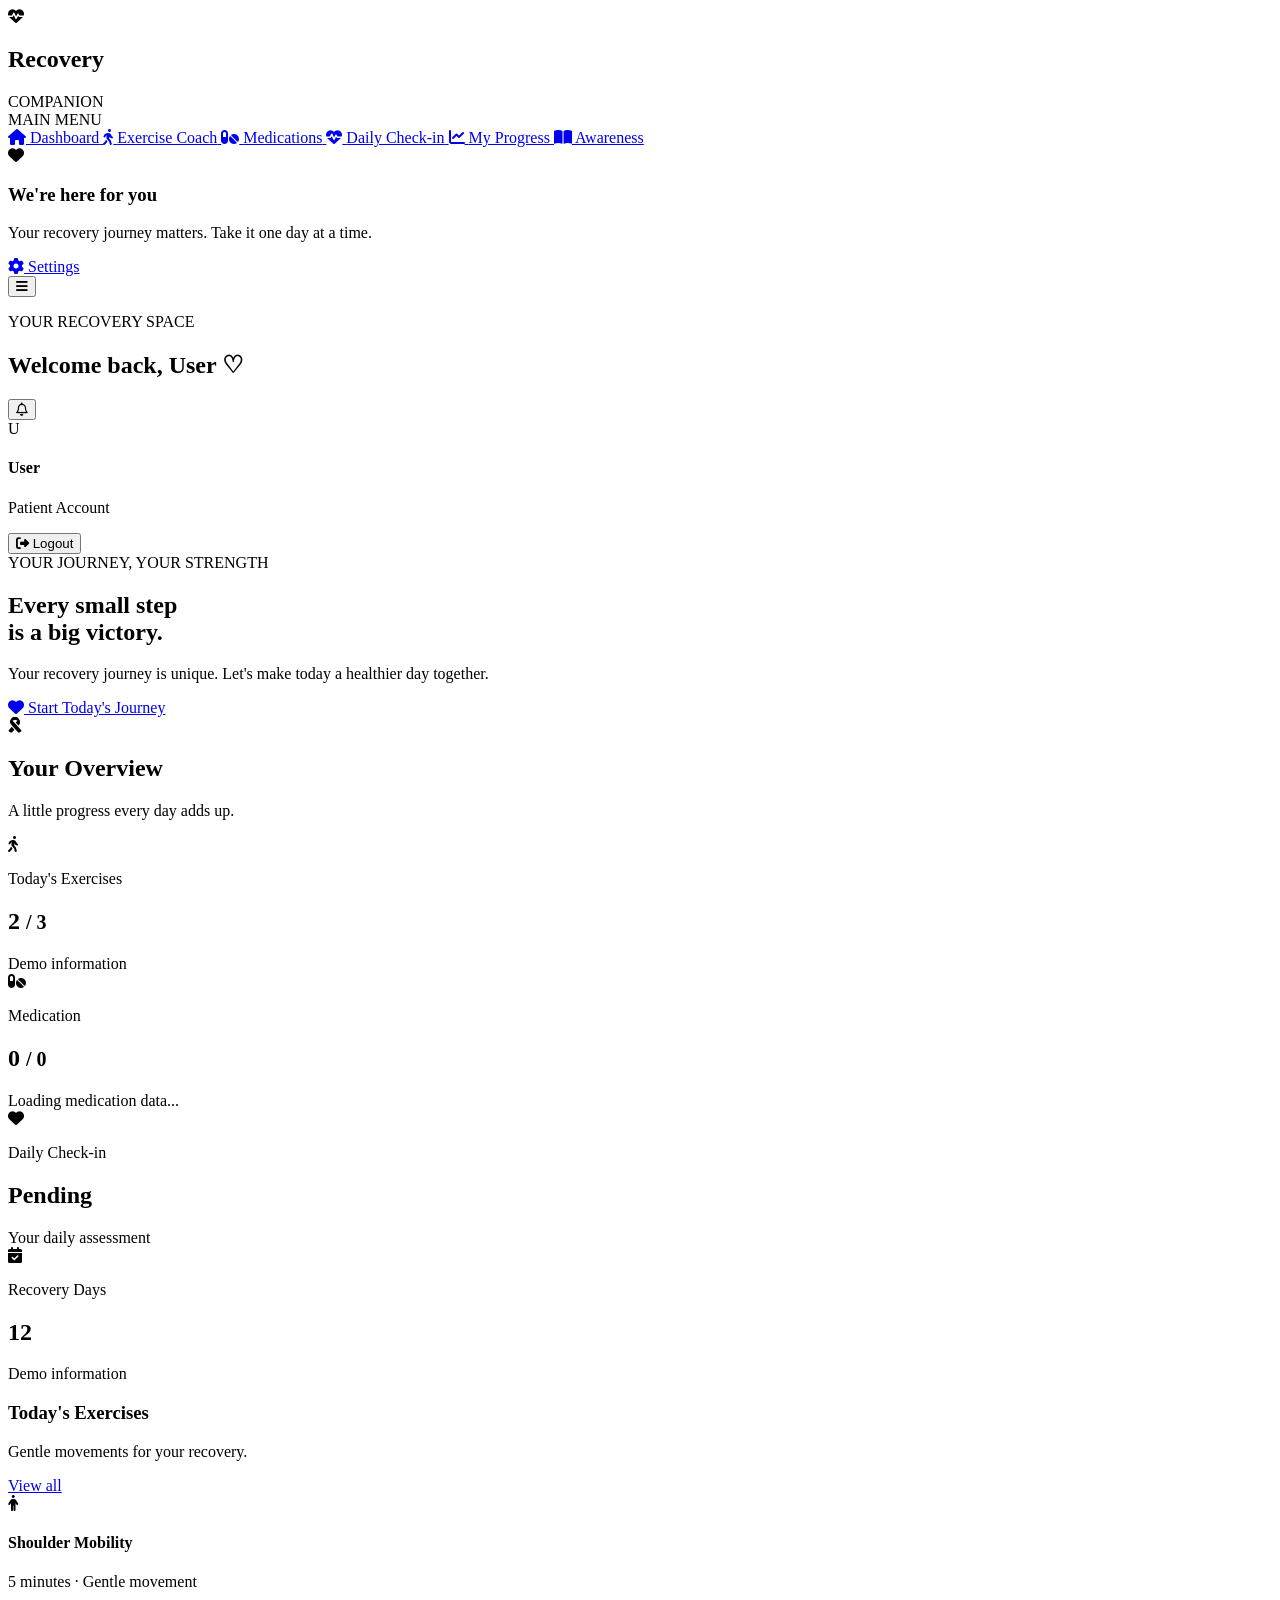
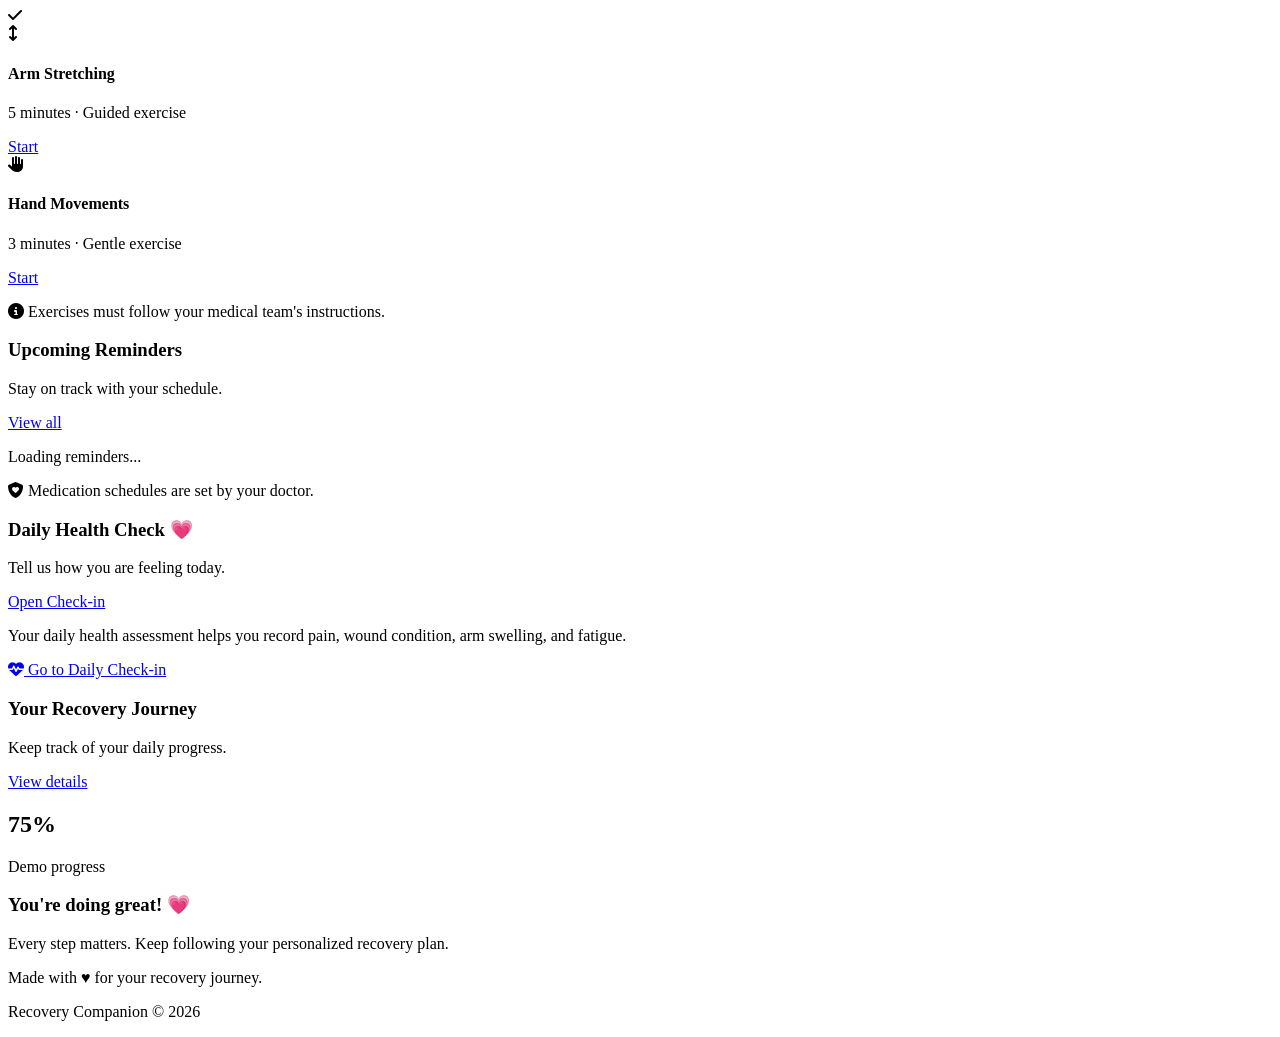
==== index.html @ fa5f15e9 "Add files via upload" ====
<!DOCTYPE html>
<html lang="en" dir="ltr">

<head>
    <meta charset="UTF-8">
    <meta name="viewport" content="width=device-width, initial-scale=1.0">

    <title>Recovery Companion | Dashboard</title>

    <link rel="stylesheet" href="css/style.css">

    <link rel="preconnect" href="https://fonts.googleapis.com">
    <link rel="preconnect" href="https://fonts.gstatic.com" crossorigin>

    <link href="https://fonts.googleapis.com/css2?family=DM+Sans:wght@400;500;600;700;800&family=Playfair+Display:wght@600;700&display=swap" rel="stylesheet">
<link href="https://fonts.googleapis.com/css2?family=Cairo:wght@400;500;600;700;800&display=swap" rel="stylesheet">
    <link rel="stylesheet" href="https://cdnjs.cloudflare.com/ajax/libs/font-awesome/6.5.0/css/all.min.css">
</head>

<body>

<div class="app-container">

    <!-- Sidebar -->

    <aside class="sidebar" id="sidebar">

        <div class="logo">
            <div class="logo-icon">
                <i class="fa-solid fa-heart-pulse"></i>
            </div>

            <div>
                <h2>Recovery</h2>
                <span>COMPANION</span>
            </div>
        </div>

        <div class="menu-title" data-i18n="mainMenu">MAIN MENU</div>

        <nav>

            <a href="index.html" class="nav-link active">
                <i class="fa-solid fa-house"></i>
                <span data-i18n="dashboard">Dashboard</span>
            </a>

            <a href="exercise.html" class="nav-link">
                <i class="fa-solid fa-person-walking"></i>
                <span data-i18n="exerciseCoach">Exercise Coach</span>
            </a>

            <a href="medications.html" class="nav-link">
                <i class="fa-solid fa-pills"></i>
                <span data-i18n="medications">Medications</span>
            </a>

            <a href="daily-checkin.html" class="nav-link">
                <i class="fa-solid fa-heart-pulse"></i>
                <span data-i18n="dailyCheckin">Daily Check-in</span>
            </a>

            <a href="progress.html" class="nav-link">
                <i class="fa-solid fa-chart-line"></i>
                <span data-i18n="myProgress">My Progress</span>
            </a>

            <a href="awareness.html" class="nav-link">
                <i class="fa-solid fa-book-open"></i>
                <span data-i18n="awareness">Awareness</span>
            </a>

        </nav>

        <div class="sidebar-bottom">

            <div class="help-card">
                <i class="fa-solid fa-heart"></i>
                <h3 data-i18n="helpTitle">We're here for you</h3>
                <p data-i18n="helpText">
                    Your recovery journey matters. Take it one day at a time.
                </p>
            </div>

            <a href="settings.html" class="nav-link">
                <i class="fa-solid fa-gear"></i>
                <span data-i18n="settings">Settings</span>
            </a>

        </div>

    </aside>


    <!-- Main Content -->

    <main class="main-content">

        <!-- Header -->

        <header class="topbar">

            <button class="menu-toggle" id="menuToggle" aria-label="Open menu">
                <i class="fa-solid fa-bars"></i>
            </button>

            <div>
                <p class="welcome-small" data-i18n="recoverySpace">
                    YOUR RECOVERY SPACE
                </p>

                <h2>
                    <span data-i18n="welcome">Welcome back,</span>
                    <span id="userName">User</span> ♡
                </h2>
            </div>

            <div class="header-actions">

                

                <button class="notification" aria-label="Notifications">
                    <i class="fa-regular fa-bell"></i>
                    <span></span>
                </button>

                <div class="profile">

                    <div class="avatar" id="userAvatar">U</div>

                    <div>
                        <h4 id="profileName">User</h4>
                        <p data-i18n="patientAccount">Patient Account</p>
                    </div>

                </div>

                <button id="logoutBtn" class="primary-btn" type="button">
                    <i class="fa-solid fa-right-from-bracket"></i>
                    <span data-i18n="logout">Logout</span>
                </button>

            </div>

        </header>


        <!-- Dashboard -->

        <section class="dashboard" id="dashboard">

            <!-- Hero -->

            <div class="hero-card">

                <div class="hero-text">

                    <span class="hero-tag" data-i18n="heroTag">
                        YOUR JOURNEY, YOUR STRENGTH
                    </span>

                    <h1 data-i18n="heroTitle">
                        Every small step<br>is a big victory.
                    </h1>

                    <p data-i18n="heroDescription">
                        Your recovery journey is unique.
                        Let's make today a healthier day together.
                    </p>

                    <a href="daily-checkin.html" class="primary-btn hero-btn">
                        <i class="fa-solid fa-heart"></i>
                        <span data-i18n="startJourney">Start Today's Journey</span>
                    </a>

                </div>

                <div class="hero-decoration">
                    <i class="fa-solid fa-ribbon"></i>
                    <div class="circle circle-one"></div>
                    <div class="circle circle-two"></div>
                </div>

            </div>


            <!-- Statistics -->

            <div class="section-heading">

                <div>
                    <h2 data-i18n="overview">Your Overview</h2>
                    <p data-i18n="overviewDescription">
                        A little progress every day adds up.
                    </p>
                </div>

                <span class="today-date" id="todayDate"></span>

            </div>


            <div class="stats-grid">

                <!-- Exercises Statistics -->

                <div class="stat-card">

                    <div class="stat-icon pink">
                        <i class="fa-solid fa-person-walking"></i>
                    </div>

                    <p data-i18n="todaysExercises">Today's Exercises</p>
                    <h2>2 <small>/ 3</small></h2>
                    <span class="stat-note" data-i18n="demoInformation">
                        Demo information
                    </span>

                </div>


                <!-- Medication Statistics -->

                <div class="stat-card">

                    <div class="stat-icon purple">
                        <i class="fa-solid fa-pills"></i>
                    </div>

                    <p data-i18n="medication">Medication</p>

                    <h2>
                        <span id="takenMedications">0</span>
                        <small>/ <span id="totalMedications">0</span></small>
                    </h2>

                    <span class="stat-note" id="medicationNote">
                        Loading medication data...
                    </span>

                </div>


                <!-- Daily Check-in Statistics -->

                <div class="stat-card">

                    <div class="stat-icon peach">
                        <i class="fa-solid fa-heart"></i>
                    </div>

                    <p data-i18n="dailyCheckin">Daily Check-in</p>

                    <h2 id="checkinStatus">Pending</h2>

                    <span class="stat-note" id="checkinNote">
                        Your daily assessment
                    </span>

                </div>


                <!-- Recovery Days -->

                <div class="stat-card">

                    <div class="stat-icon green">
                        <i class="fa-solid fa-calendar-check"></i>
                    </div>

                    <p data-i18n="recoveryDays">Recovery Days</p>
                    <h2>12</h2>

                    <span class="stat-note" data-i18n="demoInformation">
                        Demo information
                    </span>

                </div>

            </div>


            <!-- Main Grid -->

            <div class="content-grid">

                <!-- Exercises -->

                <div class="content-card">

                    <div class="card-header">

                        <div>
                            <h3 data-i18n="todaysExercises">Today's Exercises</h3>
                            <p data-i18n="gentleMovements">
                                Gentle movements for your recovery.
                            </p>
                        </div>

                        <a href="exercise.html" data-i18n="viewAll">View all</a>

                    </div>


                    <div class="exercise-item">

                        <div class="exercise-icon">
                            <i class="fa-solid fa-person"></i>
                        </div>

                        <div class="exercise-info">
                            <h4 data-i18n="shoulderMobility">Shoulder Mobility</h4>
                            <p data-i18n="shoulderDuration">5 minutes · Gentle movement</p>
                        </div>

                        <span class="completed" aria-label="Completed">
                            <i class="fa-solid fa-check"></i>
                        </span>

                    </div>


                    <div class="exercise-item">

                        <div class="exercise-icon">
                            <i class="fa-solid fa-arrows-up-down"></i>
                        </div>

                        <div class="exercise-info">
                            <h4 data-i18n="armStretching">Arm Stretching</h4>
                            <p data-i18n="armDuration">5 minutes · Guided exercise</p>
                        </div>

                        <a href="exercise.html" class="start-btn" data-i18n="start">
                            Start
                        </a>

                    </div>


                    <div class="exercise-item">

                        <div class="exercise-icon">
                            <i class="fa-solid fa-hand"></i>
                        </div>

                        <div class="exercise-info">
                            <h4 data-i18n="handMovements">Hand Movements</h4>
                            <p data-i18n="handDuration">3 minutes · Gentle exercise</p>
                        </div>

                        <a href="exercise.html" class="start-btn" data-i18n="start">
                            Start
                        </a>

                    </div>


                    <p class="medical-note">
                        <i class="fa-solid fa-circle-info"></i>
                        <span data-i18n="medicalNote">
                            Exercises must follow your medical team's instructions.
                        </span>
                    </p>

                </div>


                <!-- Reminders Preview -->

                <div class="content-card">

                    <div class="card-header">

                        <div>
                            <h3 data-i18n="upcomingReminders">Upcoming Reminders</h3>
                            <p data-i18n="remindersDescription">
                                Stay on track with your schedule.
                            </p>
                        </div>

                        <a href="medications.html" data-i18n="viewAll">View all</a>

                    </div>


                    <div id="remindersList"></div>


                    <p class="medical-note" id="remindersNote">
                        Loading reminders...
                    </p>


                    <p class="medical-note">
                        <i class="fa-solid fa-shield-heart"></i>
                        <span data-i18n="doctorMedicationNote">
                            Medication schedules are set by your doctor.
                        </span>
                    </p>

                </div>

            </div>


            <!-- Daily Health Check Preview -->

            <section class="content-card health-check">

                <div class="card-header">

                    <div>
                        <h3 data-i18n="dailyHealthCheck">Daily Health Check 💗</h3>
                        <p data-i18n="healthCheckDescription">
                            Tell us how you are feeling today.
                        </p>
                    </div>

                    <a href="daily-checkin.html" data-i18n="openCheckin">
                        Open Check-in
                    </a>

                </div>


                <p class="health-preview-text" data-i18n="healthPreview">
                    Your daily health assessment helps you record pain,
                    wound condition, arm swelling, and fatigue.
                </p>


                <a href="daily-checkin.html" class="primary-btn health-preview-btn">
                    <i class="fa-solid fa-heart-pulse"></i>
                    <span data-i18n="goToCheckin">Go to Daily Check-in</span>
                </a>

            </section>


            <!-- Progress Preview -->

            <div class="content-card progress-card">

                <div class="card-header">

                    <div>
                        <h3 data-i18n="recoveryJourney">Your Recovery Journey</h3>
                        <p data-i18n="progressDescription">
                            Keep track of your daily progress.
                        </p>
                    </div>

                    <a href="progress.html" data-i18n="viewDetails">
                        View details
                    </a>

                </div>


                <div class="progress-content">

                    <div class="progress-circle">

                        <div class="progress-inner">
                            <h2>75%</h2>
                            <p data-i18n="demoProgress">Demo progress</p>
                        </div>

                    </div>


                    <div class="progress-message">

                        <h3 data-i18n="doingGreat">You're doing great! 💗</h3>

                        <p data-i18n="progressMessage">
                            Every step matters. Keep following your
                            personalized recovery plan.
                        </p>

                    </div>

                </div>

            </div>


            <!-- Footer -->

            <footer>

                <p data-i18n="footerMessage">
                    Made with <span>♥</span> for your recovery journey.
                </p>

                <p>Recovery Companion © 2026</p>

            </footer>

        </section>

    </main>

</div>


<!-- JavaScript Files -->

<script src="js/language.js"></script>
<script src="js/main.js"></script>
<script src="js/dashboard.js"></script>

</body>
</html>
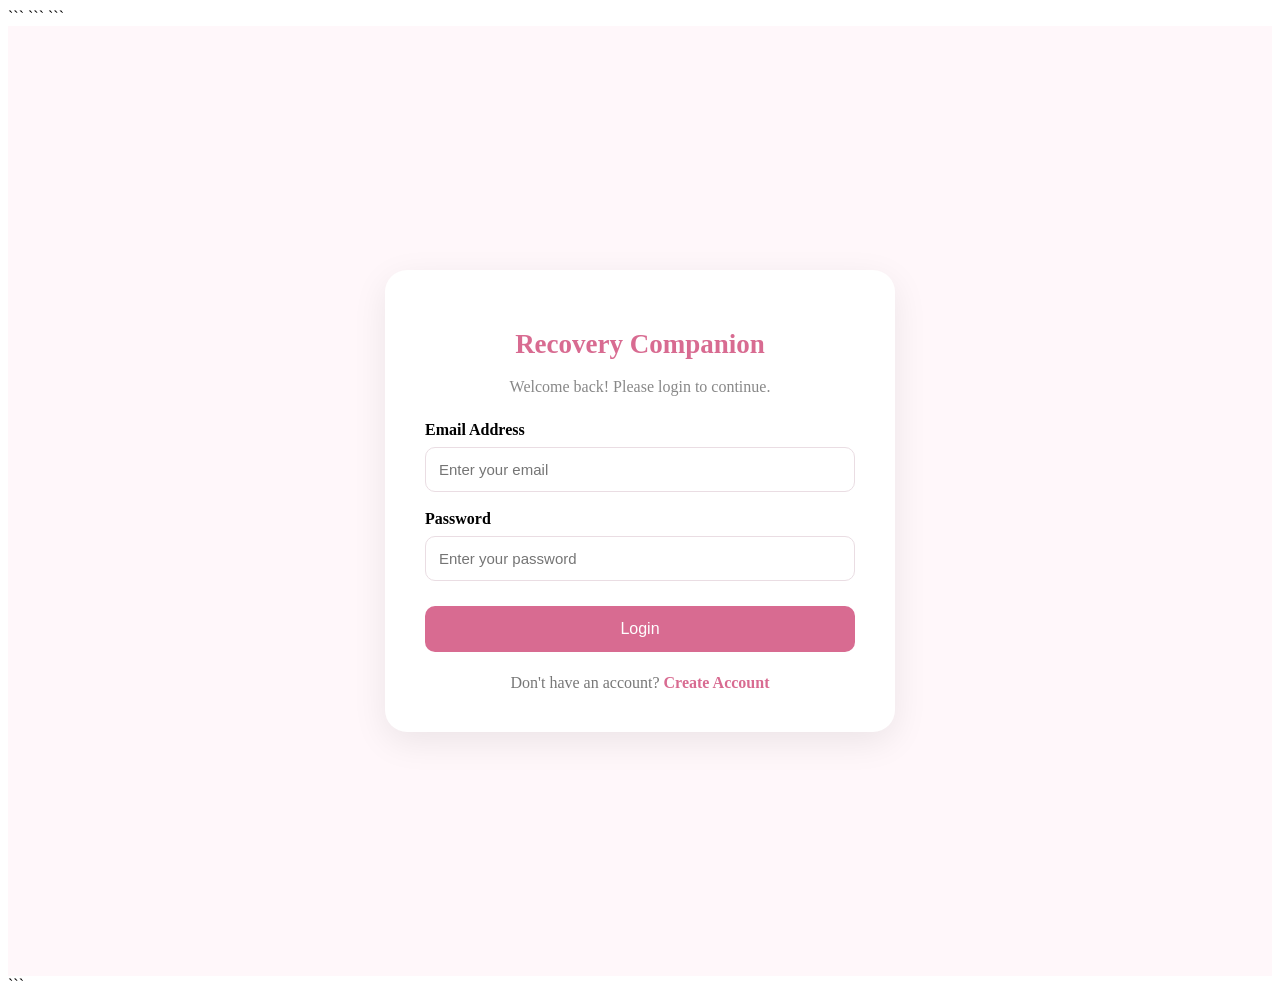
==== commit 8ed78ba2: "Refactor index.html for clarity and structure Updated the HTML structure and removed unnecessary HTM" ====
--- a/index.html
+++ b/index.html
@@ -7,13 +7,16 @@
 
     <title>Recovery Companion | Dashboard</title>
 
-    <link rel="stylesheet" href="css/style.css">
+    <!-- CSS: File is in the repository root -->
+    <link rel="stylesheet" href="style.css">
 
     <link rel="preconnect" href="https://fonts.googleapis.com">
     <link rel="preconnect" href="https://fonts.gstatic.com" crossorigin>
 
     <link href="https://fonts.googleapis.com/css2?family=DM+Sans:wght@400;500;600;700;800&family=Playfair+Display:wght@600;700&display=swap" rel="stylesheet">
-<link href="https://fonts.googleapis.com/css2?family=Cairo:wght@400;500;600;700;800&display=swap" rel="stylesheet">
+
+    <link href="https://fonts.googleapis.com/css2?family=Cairo:wght@400;500;600;700;800&display=swap" rel="stylesheet">
+
     <link rel="stylesheet" href="https://cdnjs.cloudflare.com/ajax/libs/font-awesome/6.5.0/css/all.min.css">
 </head>
 
@@ -117,7 +120,17 @@
 
             <div class="header-actions">
 
-                
+                <!-- Login and Register -->
+
+                <a href="login.html" class="start-btn">
+                    <i class="fa-solid fa-right-to-bracket"></i>
+                    Login
+                </a>
+
+                <a href="register.html" class="primary-btn">
+                    <i class="fa-solid fa-user-plus"></i>
+                    Register
+                </a>
 
                 <button class="notification" aria-label="Notifications">
                     <i class="fa-regular fa-bell"></i>
@@ -202,8 +215,6 @@
 
             <div class="stats-grid">
 
-                <!-- Exercises Statistics -->
-
                 <div class="stat-card">
 
                     <div class="stat-icon pink">
@@ -212,14 +223,13 @@
 
                     <p data-i18n="todaysExercises">Today's Exercises</p>
                     <h2>2 <small>/ 3</small></h2>
+
                     <span class="stat-note" data-i18n="demoInformation">
                         Demo information
                     </span>
 
                 </div>
 
-
-                <!-- Medication Statistics -->
 
                 <div class="stat-card">
 
@@ -241,8 +251,6 @@
                 </div>
 
 
-                <!-- Daily Check-in Statistics -->
-
                 <div class="stat-card">
 
                     <div class="stat-icon peach">
@@ -259,8 +267,6 @@
 
                 </div>
 
-
-                <!-- Recovery Days -->
 
                 <div class="stat-card">
 
@@ -383,14 +389,11 @@
 
                     </div>
 
-
                     <div id="remindersList"></div>
-
 
                     <p class="medical-note" id="remindersNote">
                         Loading reminders...
                     </p>
-
 
                     <p class="medical-note">
                         <i class="fa-solid fa-shield-heart"></i>
@@ -423,12 +426,10 @@
 
                 </div>
 
-
                 <p class="health-preview-text" data-i18n="healthPreview">
                     Your daily health assessment helps you record pain,
                     wound condition, arm swelling, and fatigue.
                 </p>
-
 
                 <a href="daily-checkin.html" class="primary-btn health-preview-btn">
                     <i class="fa-solid fa-heart-pulse"></i>
@@ -505,11 +506,11 @@
 </div>
 
 
-<!-- JavaScript Files -->
-
-<script src="js/language.js"></script>
-<script src="js/main.js"></script>
-<script src="js/dashboard.js"></script>
+<!-- JavaScript Files: Files are in the repository root -->
+
+<script src="language.js"></script>
+<script src="main.js"></script>
+<script src="dashboard.js"></script>
 
 </body>
 </html>
--- a/style.css
+++ b/style.css
@@ -0,0 +1,2409 @@
+
+* {
+    margin: 0;
+    padding: 0;
+    box-sizing: border-box;
+}
+
+:root {
+    --pink: #E85D9E;
+    --dark-pink: #C83E80;
+    --light-pink: #FCE4EF;
+    --soft-pink: #FFF1F7;
+    --medium-pink: #F4A6C8;
+    --purple: #9276BD;
+    --text: #373044;
+    --muted: #9A91A2;
+    --white: #FFFFFF;
+    --background: #FFF8FB;
+    --border: #F5DCE8;
+    --shadow: 0 8px 25px rgba(200, 62, 128, 0.07);
+}
+
+body {
+    font-family: 'DM Sans', sans-serif;
+    background: var(--background);
+    color: var(--text);
+}
+
+.app-container {
+    display: flex;
+    min-height: 100vh;
+}
+
+/* Sidebar */
+
+.sidebar {
+    width: 255px;
+    background: linear-gradient(180deg, #FFFFFF 0%, #FFF5F9 100%);
+    padding: 30px 20px;
+    display: flex;
+    flex-direction: column;
+    border-right: 1px solid var(--border);
+    position: fixed;
+    height: 100vh;
+    z-index: 100;
+    box-shadow: 5px 0 20px rgba(200, 62, 128, 0.04);
+}
+
+.logo {
+    display: flex;
+    align-items: center;
+    gap: 12px;
+    margin-bottom: 55px;
+    padding-left: 5px;
+}
+
+.logo-icon {
+    width: 45px;
+    height: 45px;
+    border-radius: 15px;
+    background: linear-gradient(135deg, #FCE4EF, #F7BBD5);
+    color: var(--dark-pink);
+    display: grid;
+    place-items: center;
+    font-size: 22px;
+    box-shadow: 0 5px 12px rgba(232, 93, 158, 0.15);
+}
+
+.logo h2 {
+    font-family: 'Playfair Display', serif;
+    font-size: 21px;
+    color: #53384E;
+}
+
+.logo span {
+    font-size: 10px;
+    letter-spacing: 3px;
+    color: var(--pink);
+    font-weight: 800;
+}
+
+.menu-title {
+    font-size: 10px;
+    letter-spacing: 2px;
+    color: #B6A4B0;
+    margin-bottom: 18px;
+    padding-left: 12px;
+    font-weight: 700;
+}
+
+nav {
+    display: flex;
+    flex-direction: column;
+    gap: 9px;
+}
+
+.nav-link {
+    text-decoration: none;
+    color: #88808F;
+    padding: 14px;
+    border-radius: 12px;
+    display: flex;
+    align-items: center;
+    gap: 14px;
+    font-size: 13px;
+    font-weight: 600;
+    transition: all 0.3s ease;
+    position: relative;
+}
+
+.nav-link i {
+    width: 20px;
+    font-size: 16px;
+    transition: 0.3s;
+}
+
+.nav-link:hover,
+.nav-link.active {
+    background: linear-gradient(100deg, #FCE4EF, #FFF0F6);
+    color: var(--dark-pink);
+    transform: translateX(3px);
+}
+
+.nav-link.active {
+    font-weight: 800;
+    box-shadow: inset 3px 0 0 var(--pink);
+}
+
+.nav-link:hover i,
+.nav-link.active i {
+    color: var(--pink);
+}
+
+.sidebar-bottom {
+    margin-top: auto;
+}
+
+.help-card {
+    background: linear-gradient(135deg, #F9C9DE, #FCE4EF 60%, #F7DDF0);
+    padding: 20px;
+    border-radius: 17px;
+    margin-bottom: 20px;
+    border: 1px solid #F6D3E3;
+}
+
+.help-card i {
+    color: var(--dark-pink);
+    font-size: 23px;
+    margin-bottom: 12px;
+}
+
+.help-card h3 {
+    font-size: 14px;
+    margin-bottom: 8px;
+    color: #633B55;
+}
+
+.help-card p {
+    color: #826579;
+    font-size: 11px;
+    line-height: 1.7;
+}
+
+/* Main */
+
+.main-content {
+    margin-left: 255px;
+    width: calc(100% - 255px);
+    padding: 30px 40px;
+}
+
+.topbar {
+    display: flex;
+    align-items: center;
+    justify-content: space-between;
+    margin-bottom: 35px;
+}
+
+.welcome-small {
+    font-size: 10px;
+    letter-spacing: 2px;
+    color: var(--pink);
+    font-weight: 800;
+    margin-bottom: 7px;
+}
+
+.topbar h2 {
+    font-size: 23px;
+    color: #493746;
+}
+
+.topbar h2 span {
+    color: var(--pink);
+}
+
+.header-actions {
+    display: flex;
+    align-items: center;
+    gap: 25px;
+}
+
+.notification {
+    position: relative;
+    border: 1px solid var(--border);
+    background: white;
+    padding: 12px;
+    border-radius: 12px;
+    font-size: 18px;
+    color: var(--dark-pink);
+    cursor: pointer;
+    transition: 0.3s;
+}
+
+.notification:hover {
+    background: var(--light-pink);
+}
+
+.notification span {
+    position: absolute;
+    width: 7px;
+    height: 7px;
+    background: var(--pink);
+    border-radius: 50%;
+    top: 9px;
+    right: 9px;
+}
+
+.profile {
+    display: flex;
+    align-items: center;
+    gap: 10px;
+}
+
+.avatar {
+    width: 42px;
+    height: 42px;
+    background: linear-gradient(135deg, #F9C9DE, #FCE4EF);
+    color: var(--dark-pink);
+    border-radius: 50%;
+    display: grid;
+    place-items: center;
+    font-weight: 800;
+}
+
+.profile h4 {
+    font-size: 12px;
+}
+
+.profile p {
+    font-size: 10px;
+    color: var(--muted);
+}
+
+.menu-toggle {
+    display: none;
+    border: none;
+    background: white;
+    padding: 10px;
+    border-radius: 10px;
+    font-size: 20px;
+    color: var(--dark-pink);
+}
+
+/* Hero */
+
+.hero-card {
+    min-height: 260px;
+    background: linear-gradient(110deg, #F4A6C8, #F9D3E4 55%, #F6DFF1);
+    border-radius: 22px;
+    padding: 40px;
+    display: flex;
+    justify-content: space-between;
+    align-items: center;
+    position: relative;
+    overflow: hidden;
+    margin-bottom: 38px;
+    box-shadow: 0 12px 30px rgba(200, 62, 128, 0.12);
+}
+
+.hero-tag {
+    font-size: 10px;
+    color: #9C376A;
+    font-weight: 800;
+    letter-spacing: 2px;
+}
+
+.hero-text h1 {
+    font-family: 'Playfair Display', serif;
+    font-size: 35px;
+    line-height: 1.25;
+    margin: 13px 0;
+    color: #53384E;
+}
+
+.hero-text p {
+    color: #806779;
+    font-size: 13px;
+    line-height: 1.8;
+    max-width: 380px;
+    margin-bottom: 20px;
+}
+
+.primary-btn {
+    display: inline-flex;
+    align-items: center;
+    justify-content: center;
+    border: none;
+    background: linear-gradient(135deg, #E85D9E, #C83E80);
+    color: white;
+    padding: 13px 20px;
+    border-radius: 10px;
+    cursor: pointer;
+    font-weight: 700;
+    font-size: 12px;
+    text-decoration: none;
+    transition: all 0.3s ease;
+    box-shadow: 0 5px 13px rgba(200, 62, 128, 0.18);
+}
+
+.primary-btn:hover {
+    background: linear-gradient(135deg, #D94C90, #AC326D);
+    transform: translateY(-2px);
+    box-shadow: 0 8px 18px rgba(200, 62, 128, 0.25);
+}
+
+.primary-btn i {
+    margin-right: 7px;
+}
+
+.hero-decoration {
+    width: 220px;
+    height: 220px;
+    display: grid;
+    place-items: center;
+    position: relative;
+}
+
+.hero-decoration > i {
+    font-size: 130px;
+    color: rgba(255,255,255,0.85);
+    z-index: 2;
+}
+
+.circle {
+    position: absolute;
+    border-radius: 50%;
+    background: rgba(255,255,255,0.25);
+}
+
+.circle-one {
+    width: 210px;
+    height: 210px;
+}
+
+.circle-two {
+    width: 150px;
+    height: 150px;
+}
+
+/* Section heading */
+
+.section-heading {
+    display: flex;
+    justify-content: space-between;
+    align-items: center;
+    margin-bottom: 20px;
+}
+
+.section-heading h2 {
+    font-size: 20px;
+    margin-bottom: 5px;
+    color: #53384E;
+}
+
+.section-heading p {
+    font-size: 12px;
+    color: var(--muted);
+}
+
+.today-date {
+    font-size: 12px;
+    color: var(--dark-pink);
+    font-weight: 700;
+}
+
+/* Statistics */
+
+.stats-grid {
+    display: grid;
+    grid-template-columns: repeat(4, 1fr);
+    gap: 17px;
+    margin-bottom: 30px;
+}
+
+.stat-card {
+    background: white;
+    padding: 22px;
+    border-radius: 16px;
+    border: 1px solid var(--border);
+    box-shadow: var(--shadow);
+    transition: 0.3s;
+}
+
+.stat-card:hover {
+    transform: translateY(-4px);
+    border-color: var(--medium-pink);
+}
+
+.stat-icon {
+    width: 42px;
+    height: 42px;
+    display: grid;
+    place-items: center;
+    border-radius: 12px;
+    font-size: 17px;
+    margin-bottom: 16px;
+}
+
+.pink {
+    background: #FCE1ED;
+    color: #D94C90;
+}
+
+.purple {
+    background: #EEE8FA;
+    color: #9478BD;
+}
+
+.peach {
+    background: #FFF0E8;
+    color: #E69B75;
+}
+
+.green {
+    background: #E7F5ED;
+    color: #70AD88;
+}
+
+.stat-card > p {
+    font-size: 12px;
+    color: var(--muted);
+    margin-bottom: 8px;
+}
+
+.stat-card h2 {
+    font-size: 25px;
+    color: #53384E;
+}
+
+.stat-card h2 small {
+    font-size: 13px;
+    color: var(--muted);
+}
+
+.stat-note {
+    display: block;
+    margin-top: 8px;
+    font-size: 10px;
+    color: var(--muted);
+}
+
+/* Content Cards */
+
+.content-grid {
+    display: grid;
+    grid-template-columns: 1.2fr 1fr;
+    gap: 20px;
+    margin-bottom: 25px;
+}
+
+.content-card {
+    background: white;
+    border-radius: 17px;
+    padding: 25px;
+    border: 1px solid var(--border);
+    box-shadow: var(--shadow);
+}
+
+.card-header {
+    display: flex;
+    align-items: center;
+    justify-content: space-between;
+    margin-bottom: 23px;
+}
+
+.card-header h3 {
+    font-size: 16px;
+    margin-bottom: 5px;
+    color: #53384E;
+}
+
+.card-header p {
+    color: var(--muted);
+    font-size: 11px;
+}
+
+.card-header a {
+    color: var(--dark-pink);
+    text-decoration: none;
+    font-size: 11px;
+    font-weight: 800;
+}
+
+.card-header a:hover {
+    color: var(--pink);
+    text-decoration: underline;
+}
+
+.exercise-item {
+    display: flex;
+    align-items: center;
+    gap: 13px;
+    padding: 15px 0;
+    border-bottom: 1px solid #F8EAF1;
+}
+
+.exercise-icon {
+    width: 43px;
+    height: 43px;
+    display: grid;
+    place-items: center;
+    background: var(--light-pink);
+    color: var(--pink);
+    border-radius: 12px;
+}
+
+.exercise-info {
+    flex: 1;
+}
+
+.exercise-info h4 {
+    font-size: 12px;
+    margin-bottom: 5px;
+}
+
+.exercise-info p {
+    font-size: 10px;
+    color: var(--muted);
+}
+
+.completed {
+    color: #65B38B;
+}
+
+.start-btn {
+    background: #FCE4EF;
+    color: var(--dark-pink);
+    border: none;
+    border-radius: 8px;
+    padding: 9px 14px;
+    font-size: 11px;
+    font-weight: 700;
+    cursor: pointer;
+    text-decoration: none;
+    transition: 0.3s;
+}
+
+.start-btn:hover {
+    background: var(--pink);
+    color: white;
+}
+
+.medical-note {
+    font-size: 10px;
+    color: #A095A4;
+    margin-top: 20px;
+    line-height: 1.7;
+}
+
+.medical-note i {
+    color: var(--pink);
+    margin-right: 5px;
+}
+
+/* Reminders */
+
+.pink-text {
+    color: var(--pink);
+    font-size: 22px;
+}
+
+.reminder-item {
+    display: flex;
+    align-items: center;
+    gap: 15px;
+    padding: 16px 0;
+    border-bottom: 1px solid #F8EAF1;
+    position: relative;
+}
+
+.time {
+    background: #FCE4EF;
+    color: var(--dark-pink);
+    padding: 9px;
+    border-radius: 9px;
+    font-size: 10px;
+    font-weight: 700;
+    min-width: 75px;
+    text-align: center;
+}
+
+.reminder-item h4 {
+    font-size: 12px;
+    margin-bottom: 5px;
+}
+
+.reminder-item p {
+    color: var(--muted);
+    font-size: 10px;
+}
+
+.reminder-dot {
+    width: 8px;
+    height: 8px;
+    background: var(--pink);
+    border-radius: 50%;
+    margin-left: auto;
+}
+
+/* Daily Health Check Preview */
+
+.health-check {
+    margin-bottom: 25px;
+    background: linear-gradient(120deg, #FFFFFF, #FFF5F9);
+}
+
+.health-preview-text {
+    font-size: 13px;
+    color: var(--muted);
+    line-height: 1.8;
+    margin-bottom: 18px;
+}
+
+.health-preview-btn {
+    margin-top: 5px;
+}
+
+/* Progress */
+
+.progress-card {
+    margin-bottom: 25px;
+}
+
+.progress-label {
+    background: #FCE4EF;
+    color: var(--dark-pink);
+    padding: 8px 12px;
+    border-radius: 20px;
+    font-size: 10px;
+}
+
+.progress-content {
+    display: flex;
+    align-items: center;
+    gap: 30px;
+    padding: 10px 0;
+}
+
+.progress-circle {
+    width: 120px;
+    height: 120px;
+    border-radius: 50%;
+    background: conic-gradient(#E85D9E 0% 75%, #F9E8EF 75% 100%);
+    display: grid;
+    place-items: center;
+}
+
+.progress-inner {
+    width: 95px;
+    height: 95px;
+    border-radius: 50%;
+    background: white;
+    display: flex;
+    flex-direction: column;
+    justify-content: center;
+    align-items: center;
+}
+
+.progress-inner h2 {
+    font-size: 25px;
+    color: var(--dark-pink);
+}
+
+.progress-inner p {
+    font-size: 9px;
+    color: var(--muted);
+}
+
+.progress-message h3 {
+    font-size: 17px;
+    margin-bottom: 8px;
+    color: #53384E;
+}
+
+.progress-message p {
+    font-size: 12px;
+    color: var(--muted);
+    line-height: 1.8;
+    max-width: 400px;
+}
+
+/* Footer */
+
+footer {
+    display: flex;
+    justify-content: space-between;
+    color: var(--muted);
+    font-size: 10px;
+    padding: 15px 0;
+}
+
+footer span {
+    color: var(--pink);
+}
+
+/* Responsive */
+
+@media (max-width: 1100px) {
+
+    .stats-grid {
+        grid-template-columns: repeat(2, 1fr);
+    }
+
+    .content-grid {
+        grid-template-columns: 1fr;
+    }
+}
+
+@media (max-width: 700px) {
+
+    .sidebar {
+        transform: translateX(-100%);
+        transition: 0.3s;
+    }
+
+    .sidebar.show {
+        transform: translateX(0);
+    }
+
+    .main-content {
+        margin-left: 0;
+        width: 100%;
+        padding: 20px;
+    }
+
+    .menu-toggle {
+        display: block;
+    }
+
+    .topbar {
+        gap: 12px;
+    }
+
+    .topbar h2 {
+        font-size: 16px;
+    }
+
+    .profile div:last-child {
+        display: none;
+    }
+
+    .header-actions {
+        gap: 10px;
+    }
+
+    .hero-card {
+        padding: 25px;
+    }
+
+    .hero-text h1 {
+        font-size: 27px;
+    }
+
+    .hero-decoration {
+        display: none;
+    }
+
+    .stats-grid {
+        grid-template-columns: repeat(2, 1fr);
+        gap: 10px;
+    }
+
+    .stat-card {
+        padding: 15px;
+    }
+
+    .stat-card h2 {
+        font-size: 20px;
+    }
+
+    .content-card {
+        padding: 17px;
+    }
+
+    .progress-content {
+        flex-direction: column;
+        align-items: flex-start;
+    }
+
+    footer {
+        flex-direction: column;
+        gap: 10px;
+    }
+}
+/* Daily Check-in Page */
+
+.checkin-intro {
+    background: linear-gradient(135deg, #FCE4EF, #F9C5DC);
+    padding: 30px;
+    border-radius: 20px;
+    display: flex;
+    justify-content: space-between;
+    align-items: center;
+    margin-bottom: 25px;
+    color: #373044;
+}
+
+.checkin-intro h2 {
+    margin-bottom: 10px;
+    color: #C83E80;
+}
+
+.checkin-intro p {
+    line-height: 1.7;
+}
+
+.checkin-intro > i {
+    font-size: 55px;
+    color: #E85D9E;
+}
+
+.health-check,
+.latest-check-card {
+    background: #FFFFFF;
+    padding: 28px;
+    border-radius: 18px;
+    margin-bottom: 25px;
+    border: 1px solid #F5DCE8;
+    box-shadow: 0 8px 25px rgba(200, 62, 128, 0.07);
+}
+
+.health-field {
+    margin-bottom: 25px;
+}
+
+.health-field label {
+    display: flex;
+    justify-content: space-between;
+    margin-bottom: 12px;
+    font-weight: 600;
+    color: #373044;
+}
+
+.health-field label span {
+    color: #E85D9E;
+}
+
+.health-field input[type="range"] {
+    width: 100%;
+    accent-color: #E85D9E;
+    cursor: pointer;
+}
+
+.health-field select,
+.health-field textarea {
+    width: 100%;
+    padding: 13px;
+    border: 1px solid #F5DCE8;
+    border-radius: 10px;
+    background: #FFF8FB;
+    font: inherit;
+    color: #373044;
+    outline: none;
+}
+
+.health-field select:focus,
+.health-field textarea:focus {
+    border-color: #E85D9E;
+}
+
+.range-labels {
+    display: flex;
+    justify-content: space-between;
+    color: #9A91A2;
+    font-size: 13px;
+    margin-top: 8px;
+}
+
+.save-checkin-btn {
+    border: none;
+    cursor: pointer;
+    padding: 14px 25px;
+}
+
+.health-alert {
+    background: #FFF0F0;
+    border: 1px solid #E9A0A0;
+    border-radius: 14px;
+    padding: 20px;
+    margin-bottom: 25px;
+    color: #8C3030;
+    line-height: 1.7;
+}
+
+.health-alert ul {
+    padding-left: 25px;
+    margin: 12px 0;
+}
+
+.health-result {
+    background: #FFF8FB;
+    padding: 20px;
+    border-radius: 12px;
+    line-height: 1.9;
+    border: 1px solid #F5DCE8;
+}
+
+.health-result p {
+    margin-bottom: 10px;
+}
+
+@media (max-width: 768px) {
+    .checkin-intro {
+        gap: 15px;
+    }
+
+    .checkin-intro > i {
+        font-size: 35px;
+    }
+
+    .health-check,
+    .latest-check-card {
+        padding: 18px;
+    }
+}
+/* =====================================
+   Medication Management
+===================================== */
+
+.medication-form-grid {
+    display: grid;
+    grid-template-columns: repeat(2, minmax(0, 1fr));
+    gap: 20px;
+}
+
+.medication-form-grid input {
+    width: 100%;
+    padding: 13px;
+    border: 1px solid #F5DCE8;
+    border-radius: 10px;
+    background: #FFF8FB;
+    font: inherit;
+    color: #373044;
+}
+
+.medication-form-grid input:focus {
+    outline: none;
+    border-color: #E85D9E;
+}
+
+.medication-form-card,
+.medication-list-card {
+    margin-bottom: 25px;
+}
+
+.medication-item {
+    display: flex;
+    align-items: center;
+    gap: 18px;
+    padding: 20px;
+    margin-bottom: 15px;
+    background: #FFF8FB;
+    border: 1px solid #F5DCE8;
+    border-radius: 15px;
+}
+
+.medication-icon {
+    width: 50px;
+    height: 50px;
+    min-width: 50px;
+    border-radius: 14px;
+    display: grid;
+    place-items: center;
+    background: #FCE4EF;
+    color: #E85D9E;
+    font-size: 21px;
+}
+
+.medication-details {
+    flex: 1;
+}
+
+.medication-details h4 {
+    color: #373044;
+    margin-bottom: 8px;
+}
+
+.medication-details p {
+    color: #9A91A2;
+    font-size: 14px;
+    margin-bottom: 5px;
+}
+
+.dose-status {
+    display: inline-block;
+    margin-top: 8px;
+    padding: 5px 12px;
+    border-radius: 20px;
+    font-size: 12px;
+    font-weight: 700;
+}
+
+.dose-status.pending {
+    background: #FFF0D9;
+    color: #A66B16;
+}
+
+.dose-status.taken {
+    background: #E5F7EC;
+    color: #27834A;
+}
+
+.medication-actions {
+    display: flex;
+    align-items: center;
+    gap: 8px;
+}
+
+.take-btn,
+.delete-med-btn {
+    border: none;
+    cursor: pointer;
+    padding: 10px 13px;
+    border-radius: 9px;
+    font: inherit;
+}
+
+.take-btn {
+    background: #FCE4EF;
+    color: #C83E80;
+}
+
+.delete-med-btn {
+    background: #FFF0F0;
+    color: #C64B4B;
+}
+
+.medication-empty {
+    text-align: center;
+    padding: 35px;
+    color: #9A91A2;
+}
+
+@media (max-width: 650px) {
+    .medication-form-grid {
+        grid-template-columns: 1fr;
+    }
+
+    .medication-item {
+        flex-wrap: wrap;
+    }
+
+    .medication-actions {
+        width: 100%;
+        justify-content: flex-end;
+    }
+}
+
+/* =====================================
+   My Progress Page
+===================================== */
+
+.progress-chart-card,
+.progress-history-card {
+    margin-bottom: 25px;
+}
+
+.chart-legend {
+    display: flex;
+    gap: 25px;
+    margin: 20px 0;
+    color: #777080;
+    font-size: 14px;
+}
+
+.chart-legend span {
+    display: flex;
+    align-items: center;
+    gap: 8px;
+}
+
+.legend-dot {
+    width: 11px;
+    height: 11px;
+    border-radius: 50%;
+    display: inline-block;
+}
+
+.pain-dot {
+    background: #E85D9E;
+}
+
+.fatigue-dot {
+    background: #9276BD;
+}
+
+.progress-chart {
+    height: 240px;
+    display: flex;
+    align-items: stretch;
+    justify-content: space-around;
+    gap: 15px;
+    padding: 15px 5px 0;
+    border-bottom: 1px solid #F5DCE8;
+    background: repeating-linear-gradient(
+        to top,
+        transparent 0,
+        transparent 23%,
+        #F8EAF0 24%,
+        transparent 25%
+    );
+}
+
+.chart-column {
+    flex: 1;
+    min-width: 0;
+    display: flex;
+    flex-direction: column;
+    justify-content: flex-end;
+    align-items: center;
+    gap: 10px;
+}
+
+.chart-bars {
+    height: 190px;
+    width: 100%;
+    display: flex;
+    align-items: flex-end;
+    justify-content: center;
+    gap: 5px;
+}
+
+.chart-bar {
+    width: min(35%, 28px);
+    min-height: 2px;
+    border-radius: 7px 7px 0 0;
+    transition: height 0.3s ease;
+}
+
+.pain-bar {
+    background: #E85D9E;
+}
+
+.fatigue-bar {
+    background: #9276BD;
+}
+
+.chart-date {
+    font-size: 11px;
+    color: #9A91A2;
+    max-width: 100%;
+    overflow: hidden;
+    text-overflow: ellipsis;
+    white-space: nowrap;
+}
+
+.chart-scale {
+    display: flex;
+    justify-content: space-between;
+    color: #9A91A2;
+    font-size: 12px;
+    margin-top: 10px;
+}
+
+.chart-empty {
+    width: 100%;
+    text-align: center;
+    margin: auto;
+    color: #9A91A2;
+}
+
+.history-item {
+    display: flex;
+    align-items: flex-start;
+    gap: 15px;
+    padding: 18px;
+    margin-bottom: 12px;
+    border: 1px solid #F5DCE8;
+    border-radius: 14px;
+    background: #FFF8FB;
+}
+
+.history-icon {
+    width: 42px;
+    height: 42px;
+    min-width: 42px;
+    display: grid;
+    place-items: center;
+    background: #FCE4EF;
+    color: #E85D9E;
+    border-radius: 12px;
+}
+
+.history-details h4 {
+    color: #373044;
+    margin-bottom: 8px;
+}
+
+.history-details p {
+    color: #8F8796;
+    font-size: 13px;
+    margin-bottom: 5px;
+}
+
+.progress-info {
+    display: flex;
+    align-items: flex-start;
+    gap: 12px;
+    background: #FFF1F7;
+    color: #8D5270;
+    padding: 18px;
+    border-radius: 14px;
+    margin-bottom: 25px;
+    line-height: 1.7;
+}
+
+.progress-info i {
+    color: #E85D9E;
+    margin-top: 4px;
+}
+
+@media (max-width: 650px) {
+    .progress-chart {
+        gap: 5px;
+    }
+
+    .chart-date {
+        font-size: 9px;
+    }
+
+    .chart-bar {
+        width: 40%;
+    }
+}
+/* ==========================
+   Awareness Center
+========================== */
+
+.awareness-hero {
+    background: linear-gradient(120deg, #FCE4EF, #F8EDF8);
+    border-radius: 20px;
+    padding: 35px;
+    display: flex;
+    align-items: center;
+    justify-content: space-between;
+    margin-bottom: 35px;
+}
+
+.awareness-label {
+    color: #D45B96;
+    font-size: 12px;
+    font-weight: bold;
+    letter-spacing: 2px;
+}
+
+.awareness-hero h2 {
+    color: #45364D;
+    font-size: 28px;
+    margin: 15px 0;
+}
+
+.awareness-hero p {
+    color: #827489;
+    line-height: 1.8;
+    max-width: 500px;
+}
+
+.awareness-hero-icon {
+    width: 100px;
+    height: 100px;
+    border-radius: 50%;
+    background: white;
+    display: grid;
+    place-items: center;
+    color: #E477A8;
+    font-size: 42px;
+}
+
+.awareness-section {
+    margin-bottom: 35px;
+}
+
+.section-heading {
+    margin-bottom: 20px;
+}
+
+.section-heading h2 {
+    color: #45364D;
+    margin-bottom: 8px;
+}
+
+.section-heading p {
+    color: #998DA0;
+    font-size: 14px;
+}
+
+.awareness-grid {
+    display: grid;
+    grid-template-columns: repeat(3, 1fr);
+    gap: 20px;
+}
+
+.awareness-card {
+    background: white;
+    border: 1px solid #F3E4EC;
+    border-radius: 17px;
+    padding: 23px;
+    transition: 0.3s;
+}
+
+.awareness-card:hover {
+    transform: translateY(-5px);
+    box-shadow: 0 10px 25px rgba(190, 120, 155, 0.12);
+}
+
+.awareness-icon {
+    width: 48px;
+    height: 48px;
+    background: #FCEAF2;
+    color: #D9679C;
+    display: grid;
+    place-items: center;
+    border-radius: 13px;
+    font-size: 20px;
+    margin-bottom: 17px;
+}
+
+.awareness-card h3 {
+    color: #493C50;
+    margin-bottom: 12px;
+    font-size: 17px;
+}
+
+.awareness-card p {
+    color: #8E8494;
+    font-size: 13px;
+    line-height: 1.8;
+}
+
+.warning-card {
+    background: #FFF9F6;
+    border: 1px solid #F6DED3;
+    border-radius: 18px;
+    padding: 25px;
+}
+
+.warning-title {
+    display: flex;
+    align-items: center;
+    gap: 12px;
+    color: #C76C50;
+    margin-bottom: 20px;
+}
+
+.warning-title i {
+    font-size: 23px;
+}
+
+.warning-card ul {
+    padding-left: 25px;
+    color: #756A70;
+    line-height: 2.2;
+    font-size: 14px;
+}
+
+.warning-note {
+    display: flex;
+    gap: 12px;
+    background: #FCEBE4;
+    color: #A65E4B;
+    padding: 15px;
+    border-radius: 12px;
+    margin-top: 20px;
+    line-height: 1.7;
+    font-size: 13px;
+}
+
+.warning-note i {
+    margin-top: 3px;
+}
+
+.tips-container {
+    background: white;
+    border: 1px solid #F3E4EC;
+    border-radius: 17px;
+    padding: 20px;
+}
+
+.tip-item {
+    display: flex;
+    align-items: center;
+    gap: 13px;
+    padding: 14px 5px;
+    border-bottom: 1px solid #F7EDF2;
+    color: #716778;
+    font-size: 14px;
+}
+
+.tip-item:last-child {
+    border-bottom: none;
+}
+
+.tip-item i {
+    color: #D9679C;
+    font-size: 18px;
+}
+
+.medical-disclaimer {
+    display: flex;
+    gap: 15px;
+    align-items: flex-start;
+    background: #F4F0F8;
+    color: #786A86;
+    border-radius: 15px;
+    padding: 20px;
+    margin-bottom: 30px;
+    line-height: 1.8;
+    font-size: 13px;
+}
+
+.medical-disclaimer i {
+    color: #9479B5;
+    font-size: 22px;
+    margin-top: 3px;
+}
+
+@media (max-width: 900px) {
+    .awareness-grid {
+        grid-template-columns: repeat(2, 1fr);
+    }
+}
+
+@media (max-width: 600px) {
+    .awareness-grid {
+        grid-template-columns: 1fr;
+    }
+
+    .awareness-hero {
+        padding: 25px;
+    }
+
+    .awareness-hero-icon {
+        display: none;
+    }
+
+    .awareness-hero h2 {
+        font-size: 23px;
+    }
+}
+/* ==========================
+   Settings Page
+========================== */
+
+.settings-card {
+    background: white;
+    border: 1px solid #F3E4EC;
+    border-radius: 18px;
+    padding: 25px;
+    margin-bottom: 25px;
+}
+
+.settings-heading {
+    display: flex;
+    align-items: center;
+    gap: 15px;
+    margin-bottom: 25px;
+}
+
+.settings-icon {
+    width: 48px;
+    height: 48px;
+    display: grid;
+    place-items: center;
+    background: #FCEAF2;
+    color: #D9679C;
+    border-radius: 13px;
+    font-size: 20px;
+}
+
+.settings-heading h2 {
+    color: #493C50;
+    margin-bottom: 6px;
+    font-size: 18px;
+}
+
+.settings-heading p {
+    color: #998DA0;
+    font-size: 13px;
+}
+
+.setting-field {
+    display: flex;
+    flex-direction: column;
+    gap: 10px;
+    margin-bottom: 22px;
+}
+
+.setting-field label {
+    color: #55475D;
+    font-size: 14px;
+    font-weight: 600;
+}
+
+.setting-field input,
+.setting-field select {
+    width: 100%;
+    max-width: 500px;
+    padding: 13px 15px;
+    border: 1px solid #EADCE5;
+    border-radius: 10px;
+    outline: none;
+    font-size: 14px;
+    color: #55475D;
+    background: #FFFBFD;
+}
+
+.setting-field input:focus,
+.setting-field select:focus {
+    border-color: #D9679C;
+}
+
+.setting-field small {
+    color: #998DA0;
+    font-size: 12px;
+}
+
+.setting-row {
+    display: flex;
+    align-items: center;
+    justify-content: space-between;
+    gap: 15px;
+    padding: 20px 0;
+    border-top: 1px solid #F5EAF0;
+}
+
+.setting-row h3 {
+    color: #55475D;
+    font-size: 15px;
+    margin-bottom: 7px;
+}
+
+.setting-row p {
+    color: #998DA0;
+    font-size: 13px;
+}
+
+/* Toggle Switch */
+
+.switch {
+    position: relative;
+    display: inline-block;
+    width: 48px;
+    height: 26px;
+    flex-shrink: 0;
+}
+
+.switch input {
+    opacity: 0;
+    width: 0;
+    height: 0;
+}
+
+.slider {
+    position: absolute;
+    cursor: pointer;
+    inset: 0;
+    background: #D9D1DB;
+    border-radius: 30px;
+    transition: 0.3s;
+}
+
+.slider::before {
+    content: "";
+    position: absolute;
+    width: 20px;
+    height: 20px;
+    left: 3px;
+    bottom: 3px;
+    background: white;
+    border-radius: 50%;
+    transition: 0.3s;
+}
+
+.switch input:checked + .slider {
+    background: #D9679C;
+}
+
+.switch input:checked + .slider::before {
+    transform: translateX(22px);
+}
+
+/* Save Button */
+
+.save-settings-btn {
+    border: none;
+    background: #D9679C;
+    color: white;
+    padding: 14px 25px;
+    border-radius: 12px;
+    font-size: 14px;
+    cursor: pointer;
+    transition: 0.3s;
+    margin-bottom: 10px;
+}
+
+.save-settings-btn:hover {
+    background: #C45187;
+    transform: translateY(-2px);
+}
+
+.settings-message {
+    min-height: 25px;
+    font-size: 13px;
+    margin-bottom: 20px;
+}
+
+/* Danger Zone */
+
+.danger-card {
+    border-color: #F1D6D6;
+}
+
+.danger-icon {
+    background: #FCEAEA;
+    color: #D65F5F;
+}
+
+.danger-description {
+    color: #8F8490;
+    font-size: 13px;
+    line-height: 1.8;
+    margin-bottom: 20px;
+}
+
+.delete-data-btn {
+    border: 1px solid #E6A2A2;
+    background: #FFF7F7;
+    color: #C85D5D;
+    padding: 12px 18px;
+    border-radius: 10px;
+    cursor: pointer;
+    font-size: 13px;
+    transition: 0.3s;
+}
+
+.delete-data-btn:hover {
+    background: #FCEAEA;
+}
+
+@media (max-width: 600px) {
+    .settings-card {
+        padding: 18px;
+    }
+
+    .setting-row {
+        align-items: flex-start;
+    }
+}
+/* =====================================
+   Progress Page Styles
+===================================== */
+
+.progress-history-item {
+    background: #fff8fb;
+    border: 1px solid #f3e1e9;
+    border-radius: 14px;
+    padding: 18px;
+    margin-bottom: 15px;
+}
+
+.progress-history-item h4 {
+    margin-bottom: 12px;
+    color: #444;
+}
+
+.progress-history-item p {
+    margin: 8px 0;
+    color: #777;
+    font-size: 14px;
+}
+
+.progress-bar-row {
+    margin-bottom: 22px;
+}
+
+.progress-bar-date {
+    display: block;
+    margin-bottom: 8px;
+    font-size: 13px;
+    color: #777;
+}
+
+.progress-bars {
+    display: flex;
+    flex-direction: column;
+    gap: 10px;
+}
+
+.progress-bar-container {
+    width: 100%;
+}
+
+.progress-bar-container span {
+    display: block;
+    font-size: 12px;
+    margin-bottom: 5px;
+    color: #777;
+}
+
+.progress-bar-background {
+    width: 100%;
+    height: 9px;
+    background: #eeeeee;
+    border-radius: 20px;
+    overflow: hidden;
+}
+
+.progress-bar-fill {
+    height: 100%;
+    border-radius: 20px;
+    transition: width 0.5s ease;
+}
+
+.progress-chart {
+    padding: 20px 5px;
+}
+
+.chart-empty {
+    text-align: center;
+    color: #999;
+    padding: 30px 10px;
+}
+.exercise-image-container {
+    width: 100%;
+    max-width: 420px;
+    margin: 20px auto;
+    background: white;
+    border-radius: 15px;
+    overflow: hidden;
+    text-align: center;
+}
+
+#exerciseImage {
+    width: 100%;
+    max-height: 320px;
+    object-fit: contain;
+    display: block;
+    margin: auto;
+}
+
+#exerciseVoiceButton {
+    background: #d94f83;
+    color: white;
+    border: none;
+    padding: 12px 20px;
+    border-radius: 10px;
+    cursor: pointer;
+    margin-top: 10px;
+}
+/* =====================================
+Recovery Information - Week Overview
+===================================== */
+
+.recovery-overview {
+background: linear-gradient(135deg, #FFFFFF 0%, #FFF3F8 100%);
+border: 1px solid #F5DCE8;
+border-radius: 22px;
+padding: 28px;
+margin: 25px 0;
+box-shadow: 0 10px 30px rgba(200, 62, 128, 0.07);
+}
+
+.recovery-header {
+display: flex;
+align-items: center;
+gap: 15px;
+margin-bottom: 25px;
+}
+
+.recovery-header-icon {
+width: 52px;
+height: 52px;
+border-radius: 16px;
+display: grid;
+place-items: center;
+background: #FCE4EF;
+color: #C83E80;
+font-size: 23px;
+}
+
+.recovery-header h2 {
+color: #53384E;
+font-size: 21px;
+margin-bottom: 5px;
+}
+
+.recovery-header p {
+color: #9A91A2;
+font-size: 12px;
+}
+
+.recovery-stats {
+display: grid;
+grid-template-columns: repeat(3, 1fr);
+gap: 15px;
+margin-bottom: 25px;
+}
+
+.recovery-stat {
+background: #FFFFFF;
+border: 1px solid #F5DCE8;
+border-radius: 16px;
+padding: 20px;
+}
+
+.recovery-stat i {
+color: #E85D9E;
+font-size: 20px;
+margin-bottom: 13px;
+}
+
+.recovery-stat span {
+display: block;
+color: #9A91A2;
+font-size: 12px;
+margin-bottom: 8px;
+}
+
+.recovery-stat h3 {
+color: #53384E;
+font-size: 19px;
+}
+
+.recovery-week-card {
+background: linear-gradient(120deg, #FCE4EF, #F9D7E8);
+border-radius: 18px;
+padding: 25px;
+margin-bottom: 20px;
+}
+
+.recovery-week-top {
+display: flex;
+justify-content: space-between;
+align-items: center;
+gap: 12px;
+margin-bottom: 15px;
+}
+
+.recovery-week-top h3 {
+color: #713D5C;
+font-size: 18px;
+}
+
+.recovery-week-badge {
+background: #FFFFFF;
+color: #C83E80;
+padding: 8px 14px;
+border-radius: 20px;
+font-size: 12px;
+font-weight: 800;
+}
+
+.recovery-week-card > p {
+color: #806779;
+font-size: 13px;
+line-height: 1.8;
+}
+
+.recovery-goals {
+background: #FFFFFF;
+border: 1px solid #F5DCE8;
+border-radius: 17px;
+padding: 22px;
+}
+
+.recovery-goals h3 {
+color: #53384E;
+font-size: 16px;
+margin-bottom: 17px;
+}
+
+.recovery-goals ul {
+list-style: none;
+display: flex;
+flex-direction: column;
+gap: 13px;
+}
+
+.recovery-goals li {
+display: flex;
+align-items: flex-start;
+gap: 11px;
+color: #716778;
+font-size: 13px;
+line-height: 1.7;
+}
+
+.recovery-goals li i {
+color: #E85D9E;
+margin-top: 3px;
+}
+
+.recovery-medical-note {
+display: flex;
+align-items: flex-start;
+gap: 12px;
+background: #F7F2FA;
+color: #786A86;
+padding: 16px;
+border-radius: 13px;
+margin-top: 20px;
+font-size: 12px;
+line-height: 1.8;
+}
+
+.recovery-medical-note i {
+color: #9276BD;
+font-size: 17px;
+margin-top: 2px;
+}
+
+@media (max-width: 700px) {
+.recovery-overview {
+padding: 18px;
+}
+
+
+.recovery-stats {
+    grid-template-columns: 1fr;
+}
+
+.recovery-stat {
+    display: flex;
+    align-items: center;
+    gap: 15px;
+}
+
+.recovery-stat i {
+    margin: 0;
+}
+
+.recovery-stat span {
+    margin: 0 0 5px;
+}
+
+.recovery-week-card {
+    padding: 18px;
+}}
+/* =====================================
+   Recovery Information - Modern Design
+===================================== */
+
+.recovery-overview {
+    background: linear-gradient(135deg, #FFFFFF 0%, #FFF3F8 100%);
+    border: 1px solid #F5DCE8;
+    border-radius: 22px;
+    padding: 28px;
+    margin: 25px 0;
+    box-shadow: 0 10px 30px rgba(200, 62, 128, 0.07);
+}
+
+.recovery-header {
+    display: flex;
+    align-items: center;
+    gap: 15px;
+    margin-bottom: 25px;
+}
+
+.recovery-header-icon {
+    width: 52px;
+    height: 52px;
+    border-radius: 16px;
+    display: grid;
+    place-items: center;
+    background: #FCE4EF;
+    color: #C83E80;
+    font-size: 23px;
+    flex-shrink: 0;
+}
+
+.recovery-header h2 {
+    color: #53384E;
+    font-size: 21px;
+    margin-bottom: 5px;
+}
+
+.recovery-header p {
+    color: #9A91A2;
+    font-size: 12px;
+}
+
+.recovery-stats {
+    display: grid;
+    grid-template-columns: repeat(3, 1fr);
+    gap: 15px;
+    margin-bottom: 25px;
+}
+
+.recovery-stat {
+    background: #FFFFFF;
+    border: 1px solid #F5DCE8;
+    border-radius: 16px;
+    padding: 20px;
+    display: flex;
+    align-items: center;
+    gap: 15px;
+    min-width: 0;
+    transition: 0.3s;
+}
+
+.recovery-stat:hover {
+    transform: translateY(-4px);
+    box-shadow: 0 8px 20px rgba(200, 62, 128, 0.09);
+}
+
+.recovery-stat > i {
+    width: 43px;
+    height: 43px;
+    min-width: 43px;
+    display: grid;
+    place-items: center;
+    background: #FCE4EF;
+    color: #E85D9E;
+    border-radius: 13px;
+    font-size: 18px;
+}
+
+.recovery-stat span {
+    display: block;
+    color: #9A91A2;
+    font-size: 11px;
+    margin-bottom: 8px;
+}
+
+.recovery-stat h3 {
+    color: #53384E;
+    font-size: 17px;
+    overflow-wrap: anywhere;
+}
+
+.recovery-week-card {
+    background: linear-gradient(120deg, #FCE4EF, #F9D7E8);
+    border-radius: 18px;
+    padding: 25px;
+    margin-bottom: 20px;
+}
+
+.recovery-week-top {
+    display: flex;
+    justify-content: space-between;
+    align-items: center;
+    gap: 12px;
+    margin-bottom: 15px;
+    flex-wrap: wrap;
+}
+
+.recovery-week-top h3 {
+    color: #713D5C;
+    font-size: 18px;
+}
+
+.recovery-week-badge {
+    background: #FFFFFF;
+    color: #C83E80;
+    padding: 8px 14px;
+    border-radius: 20px;
+    font-size: 12px;
+    font-weight: 800;
+}
+
+.recovery-week-card > p {
+    color: #806779;
+    font-size: 13px;
+    line-height: 1.8;
+}
+
+.recovery-overview #recoveryMessage h3 {
+    color: #713D5C;
+    margin-bottom: 15px;
+}
+
+.recovery-overview #recoveryMessage h4 {
+    color: #53384E;
+    margin: 20px 0 12px;
+}
+
+.recovery-overview #recoveryMessage ul {
+    list-style: none;
+    display: flex;
+    flex-direction: column;
+    gap: 12px;
+    padding: 0;
+}
+
+.recovery-overview #recoveryMessage li {
+    background: #FFFFFF;
+    border: 1px solid #F5DCE8;
+    border-radius: 12px;
+    padding: 13px 15px;
+    color: #716778;
+    font-size: 13px;
+    line-height: 1.7;
+}
+
+.recovery-overview #recoveryMessage li::before {
+    content: "✓";
+    color: #E85D9E;
+    font-weight: bold;
+    margin-right: 10px;
+}
+
+.recovery-medical-note {
+    display: flex;
+    align-items: flex-start;
+    gap: 12px;
+    background: #F7F2FA;
+    color: #786A86;
+    padding: 16px;
+    border-radius: 13px;
+    margin-top: 20px;
+    font-size: 12px;
+    line-height: 1.8;
+}
+
+.recovery-medical-note i {
+    color: #9276BD;
+    font-size: 17px;
+    margin-top: 2px;
+}
+
+@media (max-width: 850px) {
+
+    .recovery-stats {
+        grid-template-columns: 1fr;
+    }
+
+}
+
+@media (max-width: 600px) {
+
+    .recovery-overview {
+        padding: 18px;
+    }
+
+    .recovery-header h2 {
+        font-size: 18px;
+    }
+
+    .recovery-week-card {
+        padding: 18px;
+    }
+
+    .recovery-stat {
+        padding: 15px;
+    }
+
+}
+/* Recovery Goals Styling */
+
+.recovery-goals {
+    background: rgba(255, 255, 255, 0.75);
+    border: 1px solid #F5DCE8;
+    border-radius: 15px;
+    padding: 20px;
+    margin-top: 20px;
+}
+
+.recovery-goals h3 {
+    color: #53384E;
+    font-size: 16px;
+    margin-bottom: 15px;
+}
+
+.recovery-goals h3 i {
+    color: #E85D9E;
+    margin-right: 8px;
+}
+
+.recovery-goals ul {
+    list-style: none;
+    padding: 0;
+    display: flex;
+    flex-direction: column;
+    gap: 12px;
+}
+
+.recovery-goals li {
+    background: white;
+    border: 1px solid #F5DCE8;
+    border-radius: 11px;
+    padding: 13px 15px;
+    color: #716778;
+    font-size: 13px;
+    line-height: 1.7;
+}
+
+.recovery-goals li::before {
+    content: "✓";
+    color: #E85D9E;
+    font-weight: bold;
+    margin-right: 10px;
+}
+/* Back to Dashboard Button */
+
+.back-dashboard-btn {
+    display: inline-flex;
+    align-items: center;
+    gap: 10px;
+    padding: 11px 20px;
+    margin: 15px 0 25px;
+    background: white;
+    color: #d94f83;
+    border: 1px solid #f1c4d3;
+    border-radius: 10px;
+    text-decoration: none;
+    font-weight: 600;
+    transition: 0.3s ease;
+}
+
+.back-dashboard-btn:hover {
+    background: #d94f83;
+    color: white;
+    transform: translateY(-2px);
+}.back-dashboard-btn {
+    float: right;
+}
+
+/* =====================================
+   Arabic RTL Layout Fix
+   Recovery Companion
+===================================== */
+
+/* Arabic font */
+html[dir="rtl"] body {
+    font-family: 'Cairo', 'Tahoma', sans-serif;
+    text-align: right;
+}
+
+/* Keep sidebar on the right */
+html[dir="rtl"] .sidebar {
+    right: 0;
+    left: auto;
+    border-right: none;
+    border-left: 1px solid var(--border);
+    box-shadow: -5px 0 20px rgba(200, 62, 128, 0.04);
+}
+
+/* Move main content */
+html[dir="rtl"] .main-content {
+    margin-left: 0;
+    margin-right: 255px;
+}
+
+/* Sidebar alignment */
+html[dir="rtl"] .logo {
+    padding-left: 0;
+    padding-right: 5px;
+}
+
+html[dir="rtl"] .menu-title {
+    padding-left: 0;
+    padding-right: 12px;
+}
+
+/* Navigation */
+html[dir="rtl"] .nav-link {
+    flex-direction: row;
+}
+
+html[dir="rtl"] .nav-link:hover,
+html[dir="rtl"] .nav-link.active {
+    transform: translateX(-3px);
+}
+
+html[dir="rtl"] .nav-link.active {
+    box-shadow: inset -3px 0 0 var(--pink);
+}
+
+/* Header */
+html[dir="rtl"] .topbar,
+html[dir="rtl"] .header-actions,
+html[dir="rtl"] .profile {
+    direction: rtl;
+}
+
+/* Buttons icons */
+html[dir="rtl"] .primary-btn i {
+    margin-right: 0;
+    margin-left: 7px;
+}
+
+/* Notification */
+html[dir="rtl"] .notification span {
+    right: auto;
+    left: 9px;
+}
+
+/* Hero */
+html[dir="rtl"] .hero-card {
+    direction: rtl;
+}
+
+html[dir="rtl"] .hero-text {
+    text-align: right;
+}
+
+/* Cards */
+html[dir="rtl"] .card-header,
+html[dir="rtl"] .section-heading,
+html[dir="rtl"] .exercise-item {
+    direction: rtl;
+}
+
+html[dir="rtl"] .exercise-info {
+    text-align: right;
+}
+
+/* Medical notes */
+html[dir="rtl"] .medical-note i {
+    margin-right: 0;
+    margin-left: 5px;
+}
+
+/* Reminders */
+html[dir="rtl"] .reminder-item {
+    direction: rtl;
+}
+
+html[dir="rtl"] .reminder-dot {
+    margin-left: 0;
+    margin-right: auto;
+}
+
+/* Progress */
+html[dir="rtl"] .progress-content {
+    direction: rtl;
+}
+
+html[dir="rtl"] .progress-message {
+    text-align: right;
+}
+
+/* Footer */
+html[dir="rtl"] footer {
+    direction: rtl;
+}
+
+/* Settings and forms */
+html[dir="rtl"] input,
+html[dir="rtl"] textarea,
+html[dir="rtl"] select {
+    text-align: right;
+}
+
+/* Language button */
+.language-toggle {
+    white-space: nowrap;
+}
+
+/* =====================================
+   Mobile RTL
+===================================== */
+
+@media (max-width: 700px) {
+
+    html[dir="rtl"] .sidebar {
+        right: 0;
+        left: auto;
+        transform: translateX(100%);
+    }
+
+    html[dir="rtl"] .sidebar.show {
+        transform: translateX(0);
+    }
+
+    html[dir="rtl"] .main-content {
+        margin-right: 0;
+        margin-left: 0;
+        width: 100%;
+    }
+
+    html[dir="rtl"] .topbar {
+        direction: rtl;
+    }
+
+    html[dir="rtl"] .header-actions {
+        direction: rtl;
+        gap: 8px;
+    }
+
+    html[dir="rtl"] .profile {
+        direction: rtl;
+    }
+
+    html[dir="rtl"] .progress-content {
+        align-items: flex-start;
+    }
+}
+
